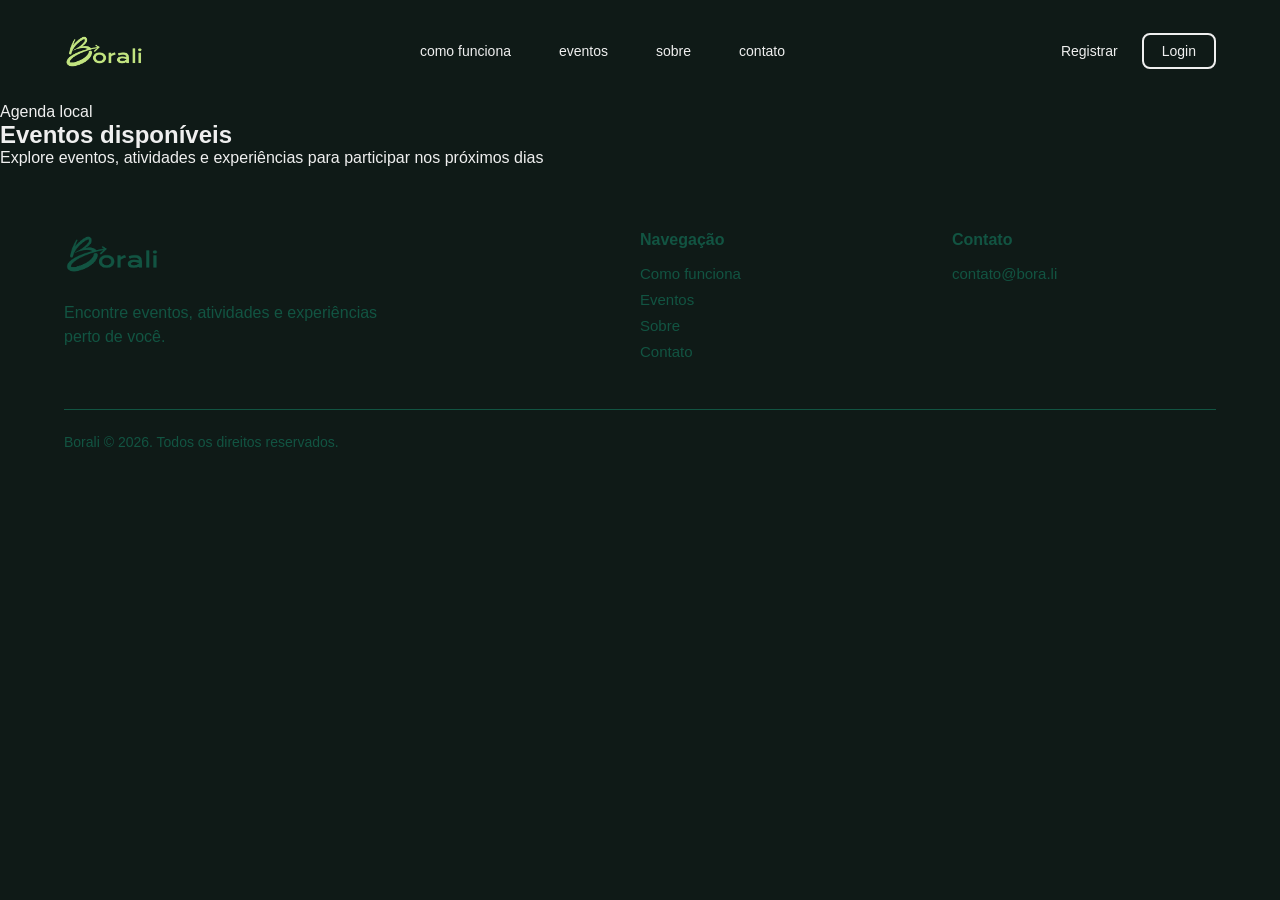
==== eventos.html @ c71a9a16 "feat: cria pagina de eventos" ====
<!doctype html>
<html lang="pt-BR">
  <head>
    <meta charset="UTF-8" />
    <meta name="viewport" content="width=device-width, initial-scale=1.0" />
    <title>Borali | Eventos</title>
    <link rel="stylesheet" href="css/style-eventos.css" />
  </head>
  <body>
    <header class="site-header">
      <a href="index.html" class="site-logo"
        ><img src="img/logo/Logo-1-png.png" alt="Borali"
      /></a>

      <nav class="site-nav" aria-label="Menu principal">
        <ul class="site-nav-list">
          <li>
            <a href="como-funciona.html" class="site-nav-link">como funciona</a>
          </li>
          <li><a href="eventos.html" class="site-nav-link">eventos</a></li>
          <li><a href="sobre.html" class="site-nav-link">sobre</a></li>
          <li><a href="contato.html" class="site-nav-link">contato</a></li>
        </ul>
      </nav>
      <div class="site-header-actions">
        <a href="#" class="site-header-link">Registrar</a>
        <a href="#" class="site-header-button">Login</a>
      </div>
    </header>
    <main>
      <section class="page-hero" aria-labelledby="page-title">
        <p class="page-tagline">Agenda local</p>

        <h1 id="page-title">Eventos disponíveis</h1>

        <p class="page-description">
          Explore eventos, atividades e experiências para participar nos
          próximos dias
        </p>
      </section>
    </main>
    <footer class="site-footer">
      <div class="site-footer-brand">
        <a href="index.html" class="site-footer-logo"
          ><img src="img/logo/Logo-2-png.png" alt="Borali"
        /></a>

        <p class="site-footer-description">
          Encontre eventos, atividades e experiências perto de você.
        </p>
      </div>

      <nav class="site-footer-nav" aria-label="Menu do rodapé">
        <h2 class="site-footer-title">Navegação</h2>
        <ul class="site-footer-list">
          <li>
            <a href="como-funciona.html" class="site-footer-link"
              >Como funciona</a
            >
          </li>
          <li><a href="eventos.html" class="site-footer-link">Eventos</a></li>
          <li><a href="sobre.html" class="site-footer-link">Sobre</a></li>
          <li><a href="contato.html" class="site-footer-link">Contato</a></li>
        </ul>
      </nav>

      <address class="site-footer-contact">
        <h2 class="site-footer-title">Contato</h2>

        <a href="mailto:contato@bora.li" class="site-footer-link"
          >contato@bora.li</a
        >
      </address>
      <div class="site-footer-bottom">
        <p>Borali &copy; 2026. Todos os direitos reservados.</p>
      </div>
    </footer>
  </body>
</html>
---- css/style-eventos.css ----
@import url("style.css");

:root {
  /*
    ****** Cores Principais
 */
  --cor-verde-folha: #c2e480;
  --cor-verde-floresta: #125442;
  --cor-verde-rio-profundo: #003333;
  --cor-verde-floresta-profundo: #0f1a17;
  --cor-cinza-nuvem: #efefef;

  /*
    ****** Cores B2B
 */
  --cor-terracota-ardente: #f2542d;
  --cor-alabastro: #f9f4f3;

  /*
    ****** Cores de apoio
 */
  --cor-cinza-platina: #d4d4d4;
  --cor-cinza-prata: #b9b9b9;
  --cor-verde-carvao: #454e4c;

  --fonte-base: "Segoe UI", Tahoma, Geneva, Verdana, sans-serif;
}
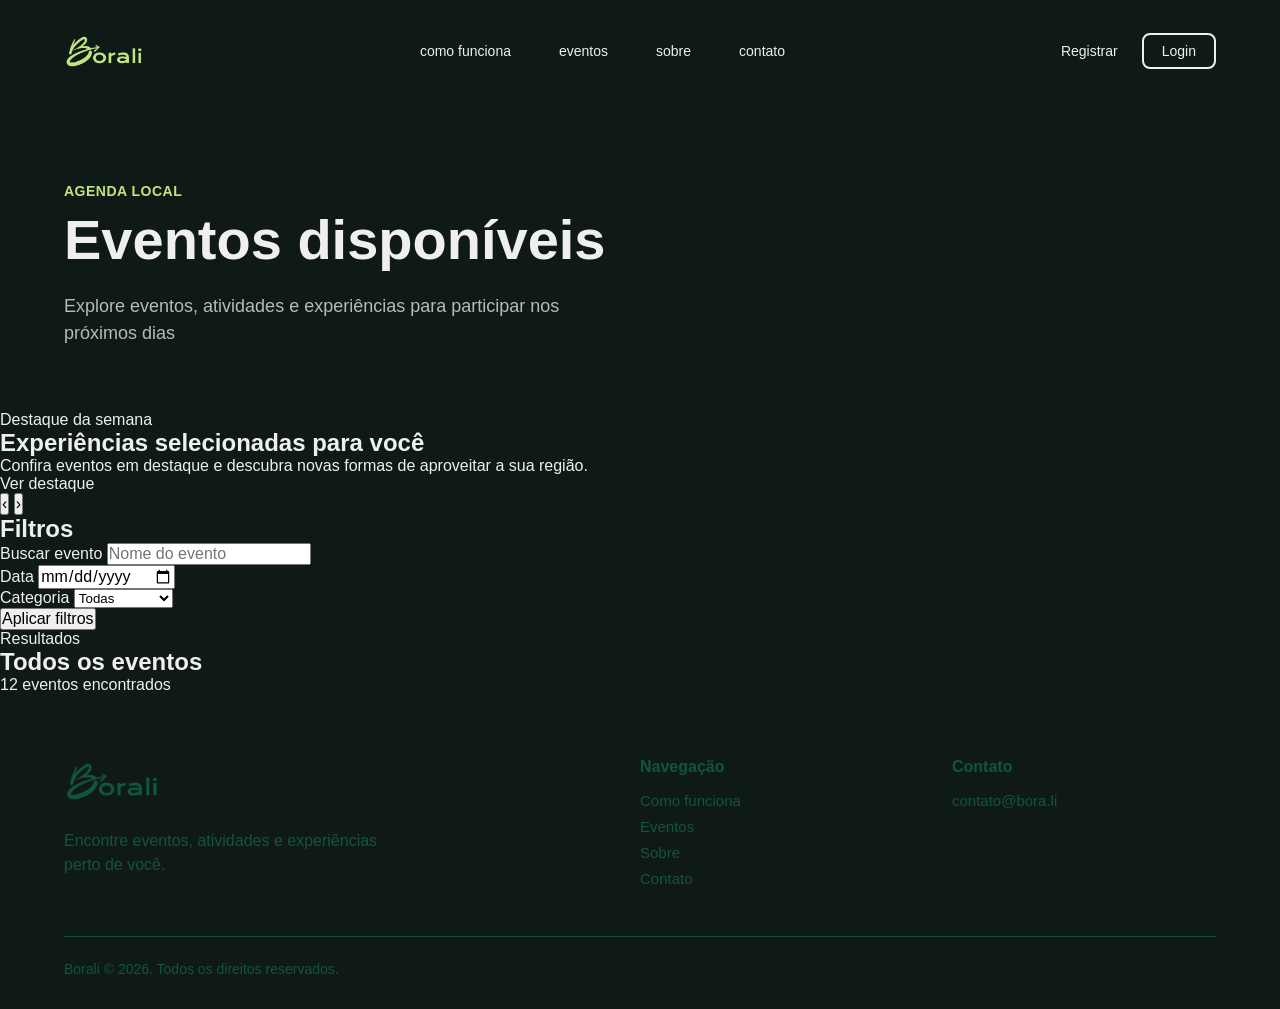
==== commit 557e50d4: "feat: estrutura catalogo da pagina de eventos" ====
--- a/eventos.html
+++ b/eventos.html
@@ -38,6 +38,94 @@
           próximos dias
         </p>
       </section>
+
+      <section class="events-featured" aria-labelledby="featured-title">
+        <div class="featured-content">
+          <p class="featured-tagline">Destaque da semana</p>
+
+          <h2 id="featured-title">Experiências selecionadas para você</h2>
+
+          <p class="featured-description">
+            Confira eventos em destaque e descubra novas formas de aproveitar a
+            sua região.
+          </p>
+
+          <a href="#" class="featured-link">Ver destaque</a>
+        </div>
+
+        <div
+          class="featured-controls"
+          aria-label="Controles do banner de destaque"
+        >
+          <button
+            type="button"
+            class="featured-control-button"
+            aria-label="Banner anterior"
+          >
+            ‹
+          </button>
+
+          <button
+            type="button"
+            class="featured-control-button"
+            aria-label="Próximo banner"
+          >
+            ›
+          </button>
+        </div>
+      </section>
+      <section class="events-catalog" aria-labelledby="catalog-title">
+        <aside class="events-filters" aria-labelledby="filters-title">
+          <h2 id="filters-title">Filtros</h2>
+
+          <form class="filters-form" action="#" method="get">
+            <div class="filter-group">
+              <label for="filter-search">Buscar evento</label>
+              <input
+                type="search"
+                id="filter-search"
+                name="search"
+                placeholder="Nome do evento"
+              />
+            </div>
+
+            <div class="filter-group">
+              <label for="filter-date">Data</label>
+              <input type="date" id="filter-date" name="date" />
+            </div>
+
+            <div class="filter-group">
+              <label for="filter-category">Categoria</label>
+              <select id="filter-category" name="category">
+                <option value="">Todas</option>
+                <option value="shows">Shows</option>
+                <option value="teatro">Teatro</option>
+                <option value="gastronomia">Gastronomia</option>
+                <option value="esportes">Esportes</option>
+              </select>
+            </div>
+
+            <button type="submit" class="filters-submit-button">
+              Aplicar filtros
+            </button>
+          </form>
+        </aside>
+
+        <section class="events-results" aria-labelledby="catalog-title">
+          <div class="events-results-header">
+            <div>
+              <p class="events-results-tagline">Resultados</p>
+              <h2 id="catalog-title">Todos os eventos</h2>
+            </div>
+
+            <p class="events-results-count">12 eventos encontrados</p>
+          </div>
+
+          <div class="events-results-list">
+            <!-- Os cards de eventos entram aqui nas próximas etapas -->
+          </div>
+        </section>
+      </section>
     </main>
     <footer class="site-footer">
       <div class="site-footer-brand">
--- a/css/style-eventos.css
+++ b/css/style-eventos.css
@@ -25,3 +25,56 @@
 
   --fonte-base: "Segoe UI", Tahoma, Geneva, Verdana, sans-serif;
 }
+
+/*
+    ****** Page Hero
+ */
+
+.page-hero {
+  max-width: 900px;
+  padding: 80px 64px 64px;
+}
+
+.page-tagline {
+  margin-bottom: 12px;
+  color: var(--cor-verde-folha);
+  font-size: 14px;
+  font-weight: 700;
+  text-transform: uppercase;
+  letter-spacing: 0.5px;
+}
+
+#page-title {
+  max-width: 760px;
+  font-size: 56px;
+  line-height: 1.05;
+  font-weight: 700;
+}
+
+.page-description {
+  max-width: 560px;
+  margin-top: 24px;
+  color: var(--cor-cinza-prata);
+  font-size: 18px;
+  line-height: 1.5;
+}
+
+/*
+    ****** Responsive
+ */
+
+@media (max-width: 800px) {
+  .page-hero {
+    padding: 64px 24px 48px;
+  }
+
+  #page-title {
+    font-size: 40px;
+  }
+}
+
+@media (max-width: 580px) {
+  #page-title {
+    font-size: 34px;
+  }
+}
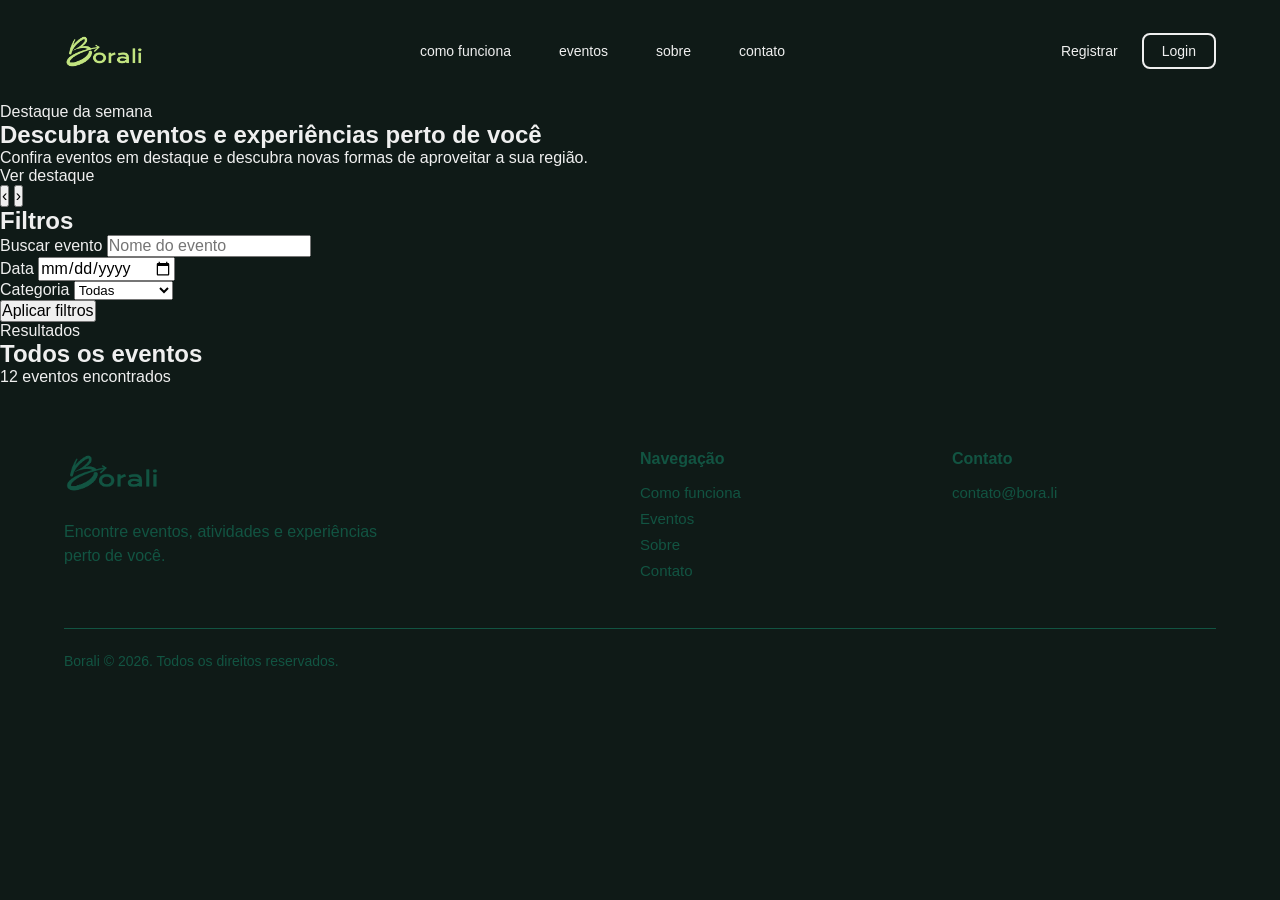
==== commit ef46ee82: "docs: remover o page-hero" ====
--- a/eventos.html
+++ b/eventos.html
@@ -28,22 +28,13 @@
       </div>
     </header>
     <main>
-      <section class="page-hero" aria-labelledby="page-title">
-        <p class="page-tagline">Agenda local</p>
-
-        <h1 id="page-title">Eventos disponíveis</h1>
-
-        <p class="page-description">
-          Explore eventos, atividades e experiências para participar nos
-          próximos dias
-        </p>
-      </section>
-
       <section class="events-featured" aria-labelledby="featured-title">
         <div class="featured-content">
           <p class="featured-tagline">Destaque da semana</p>
 
-          <h2 id="featured-title">Experiências selecionadas para você</h2>
+          <h1 id="featured-title">
+            Descubra eventos e experiências perto de você
+          </h1>
 
           <p class="featured-description">
             Confira eventos em destaque e descubra novas formas de aproveitar a
@@ -74,6 +65,7 @@
           </button>
         </div>
       </section>
+
       <section class="events-catalog" aria-labelledby="catalog-title">
         <aside class="events-filters" aria-labelledby="filters-title">
           <h2 id="filters-title">Filtros</h2>
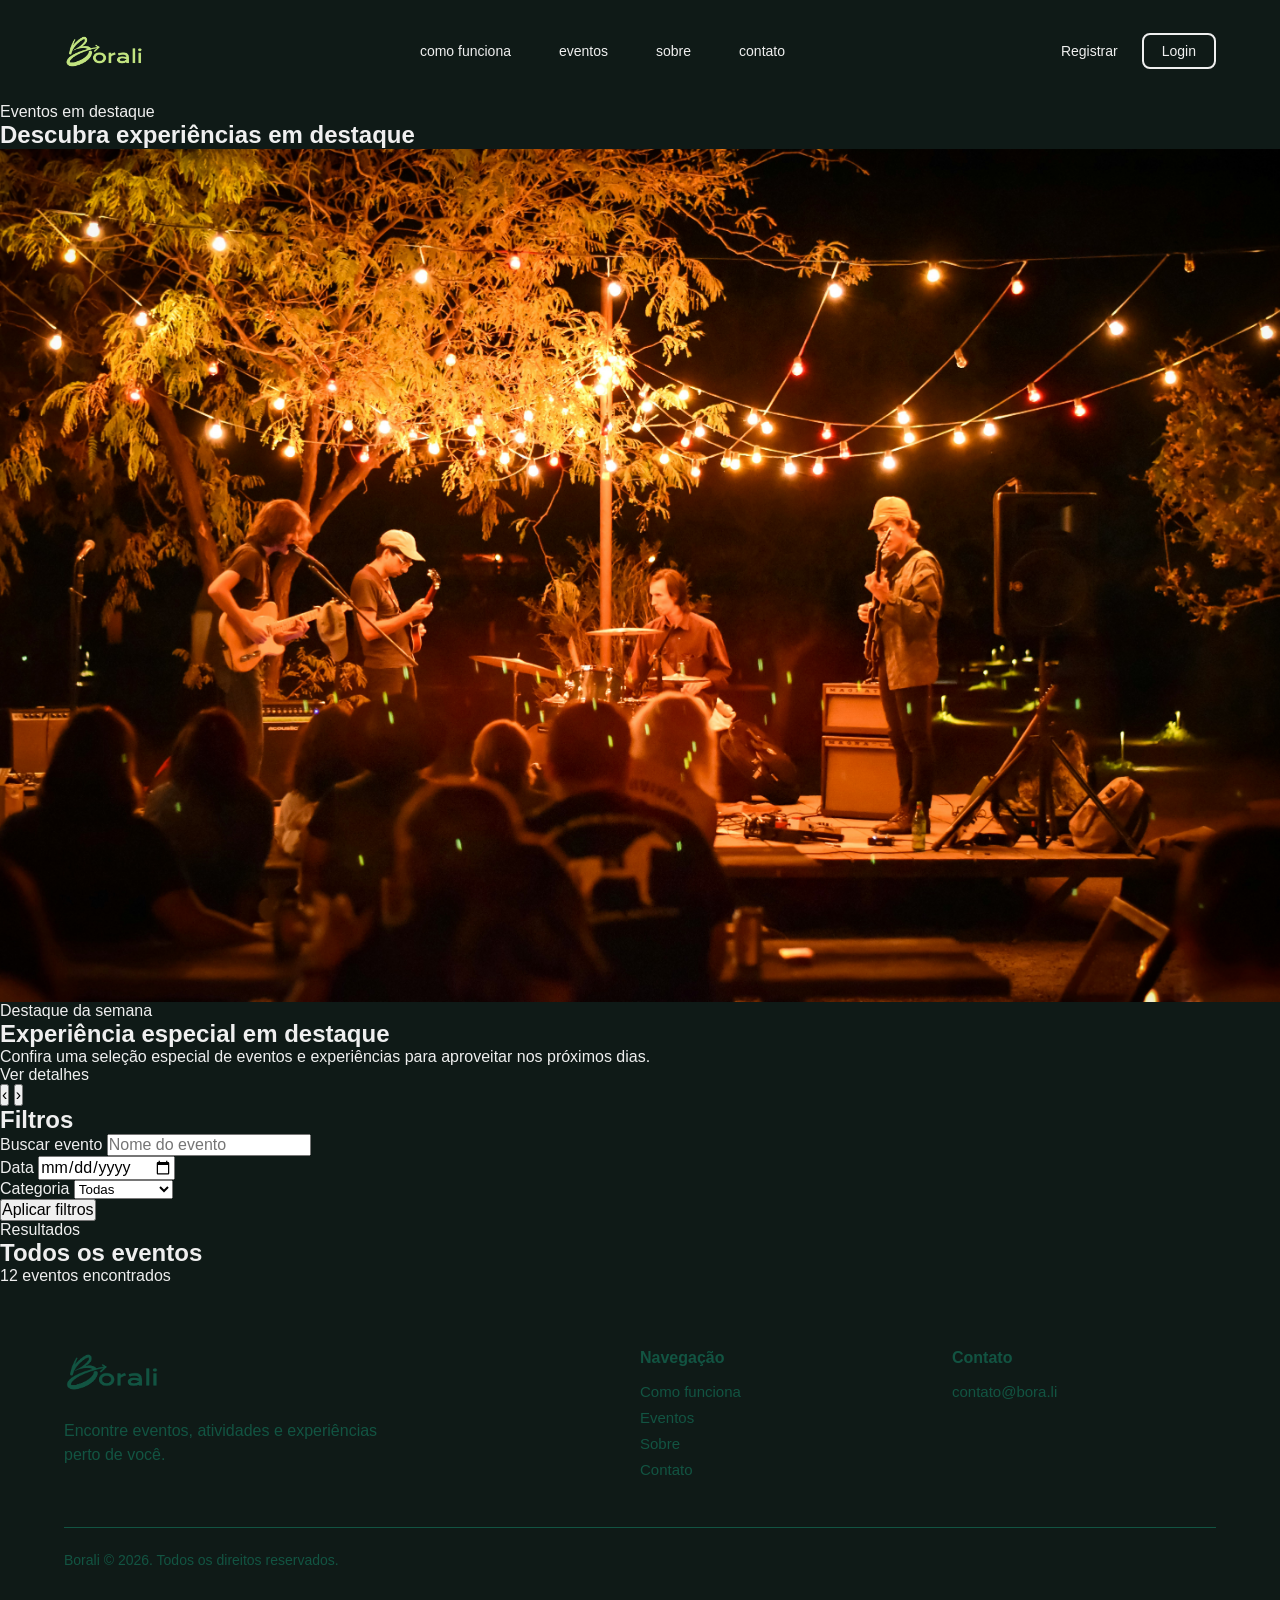
==== commit 5cb860ab: "refactor: ajusta banner de eventos como carrossel de destaque" ====
--- a/eventos.html
+++ b/eventos.html
@@ -29,40 +29,58 @@
     </header>
     <main>
       <section class="events-featured" aria-labelledby="featured-title">
-        <div class="featured-content">
-          <p class="featured-tagline">Destaque da semana</p>
-
-          <h1 id="featured-title">
-            Descubra eventos e experiências perto de você
-          </h1>
-
-          <p class="featured-description">
-            Confira eventos em destaque e descubra novas formas de aproveitar a
-            sua região.
-          </p>
-
-          <a href="#" class="featured-link">Ver destaque</a>
+        <div class="featured-header">
+          <p class="featured-tagline">Eventos em destaque</p>
+          <h1 id="featured-title">Descubra experiências em destaque</h1>
         </div>
 
         <div
-          class="featured-controls"
-          aria-label="Controles do banner de destaque"
+          class="featured-carousel"
+          aria-label="Banners de eventos em destaque"
         >
-          <button
-            type="button"
-            class="featured-control-button"
-            aria-label="Banner anterior"
+          <article class="featured-slide">
+            <img
+              src="img/banner1.jpg"
+              alt="Banner de divulgação de evento em destaque"
+              class="featured-slide-image"
+            />
+
+            <div class="featured-slide-content">
+              <p class="featured-slide-tagline">Destaque da semana</p>
+
+              <h2 class="featured-slide-title">
+                Experiência especial em destaque
+              </h2>
+
+              <p class="featured-slide-description">
+                Confira uma seleção especial de eventos e experiências para
+                aproveitar nos próximos dias.
+              </p>
+
+              <a href="#" class="featured-link">Ver detalhes</a>
+            </div>
+          </article>
+
+          <div
+            class="featured-controls"
+            aria-label="Controles do banner de destaque"
           >
-            ‹
-          </button>
+            <button
+              type="button"
+              class="featured-control-button"
+              aria-label="Banner anterior"
+            >
+              ‹
+            </button>
 
-          <button
-            type="button"
-            class="featured-control-button"
-            aria-label="Próximo banner"
-          >
-            ›
-          </button>
+            <button
+              type="button"
+              class="featured-control-button"
+              aria-label="Próximo banner"
+            >
+              ›
+            </button>
+          </div>
         </div>
       </section>
 
--- a/css/style-eventos.css
+++ b/css/style-eventos.css
@@ -27,54 +27,14 @@
 }
 
 /*
-    ****** Page Hero
+    ****** Featured Banner
  */
 
-.page-hero {
-  max-width: 900px;
-  padding: 80px 64px 64px;
-}
 
-.page-tagline {
-  margin-bottom: 12px;
-  color: var(--cor-verde-folha);
-  font-size: 14px;
-  font-weight: 700;
-  text-transform: uppercase;
-  letter-spacing: 0.5px;
-}
-
-#page-title {
-  max-width: 760px;
-  font-size: 56px;
-  line-height: 1.05;
-  font-weight: 700;
-}
-
-.page-description {
-  max-width: 560px;
-  margin-top: 24px;
-  color: var(--cor-cinza-prata);
-  font-size: 18px;
-  line-height: 1.5;
-}
 
 /*
     ****** Responsive
  */
 
 @media (max-width: 800px) {
-  .page-hero {
-    padding: 64px 24px 48px;
-  }
-
-  #page-title {
-    font-size: 40px;
-  }
 }
-
-@media (max-width: 580px) {
-  #page-title {
-    font-size: 34px;
-  }
-}
